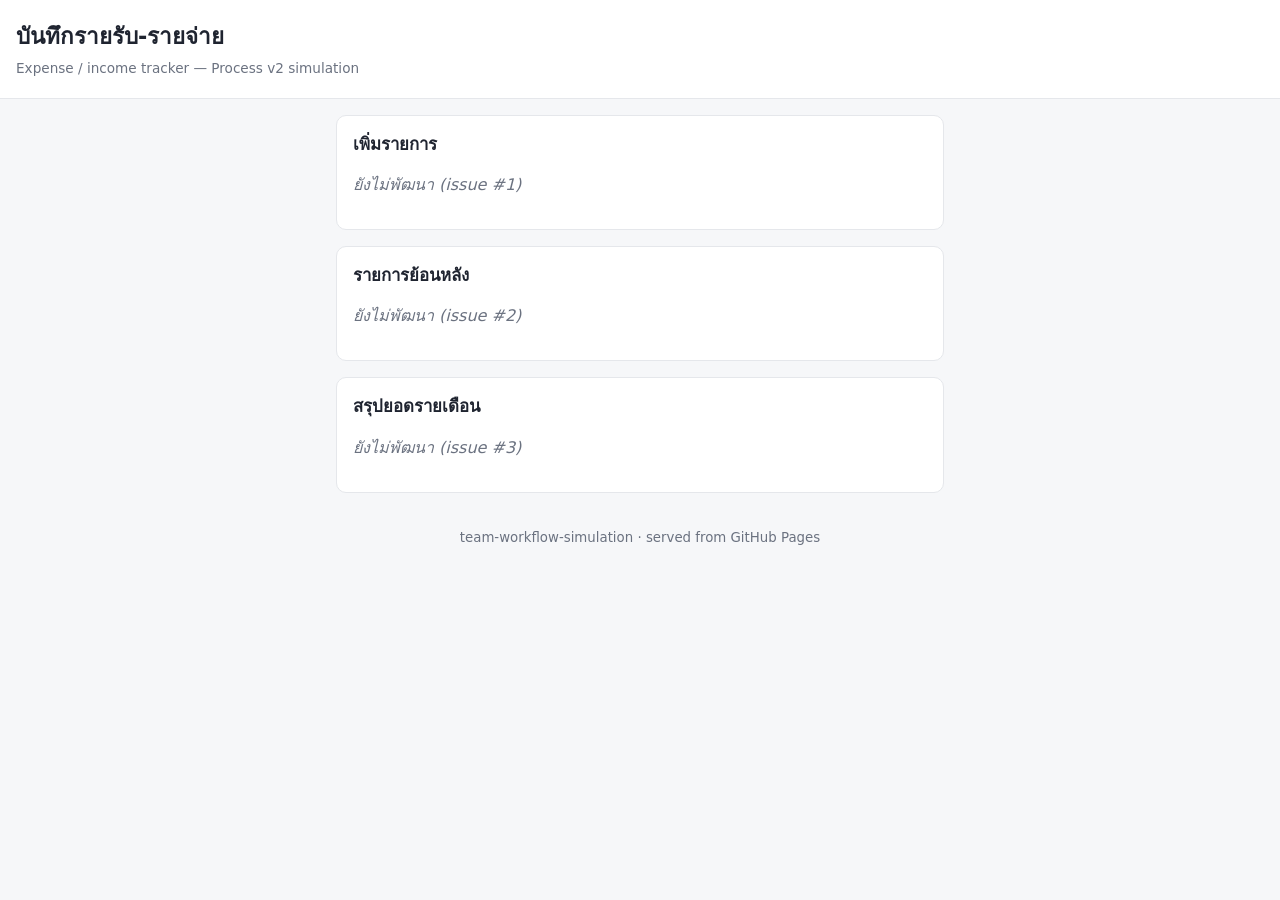
==== develop/index.html @ e01d01f9 "ops: init gh-pages test server + develop/ integration build [Dev]" ====
<!doctype html>
<html lang="th">
<head>
  <meta charset="utf-8">
  <meta name="viewport" content="width=device-width, initial-scale=1">
  <title>บันทึกรายรับ-รายจ่าย</title>
  <link rel="stylesheet" href="styles.css">
</head>
<body>
  <header>
    <h1>บันทึกรายรับ-รายจ่าย</h1>
    <p class="tagline">Expense / income tracker — Process v2 simulation</p>
  </header>

  <main>
    <section id="add-section" aria-labelledby="add-heading">
      <h2 id="add-heading">เพิ่มรายการ</h2>
      <p class="placeholder">ยังไม่พัฒนา (issue #1)</p>
    </section>

    <section id="history-section" aria-labelledby="history-heading">
      <h2 id="history-heading">รายการย้อนหลัง</h2>
      <p class="placeholder">ยังไม่พัฒนา (issue #2)</p>
    </section>

    <section id="summary-section" aria-labelledby="summary-heading">
      <h2 id="summary-heading">สรุปยอดรายเดือน</h2>
      <p class="placeholder">ยังไม่พัฒนา (issue #3)</p>
    </section>
  </main>

  <footer>
    <small>team-workflow-simulation · served from GitHub Pages</small>
  </footer>

  <script src="app.js"></script>
</body>
</html>
---- develop/styles.css ----
:root {
  --bg: #f6f7f9;
  --card: #ffffff;
  --ink: #1f2430;
  --muted: #6b7280;
  --line: #e5e7eb;
  --income: #15803d;
  --expense: #b91c1c;
  --accent: #2563eb;
}

* { box-sizing: border-box; }

body {
  margin: 0;
  font-family: -apple-system, "Segoe UI", "Sarabun", system-ui, sans-serif;
  background: var(--bg);
  color: var(--ink);
  line-height: 1.5;
}

header {
  background: var(--card);
  border-bottom: 1px solid var(--line);
  padding: 1.25rem 1rem;
}
header h1 { margin: 0; font-size: 1.4rem; }
.tagline { margin: 0.25rem 0 0; color: var(--muted); font-size: 0.85rem; }

main {
  max-width: 640px;
  margin: 0 auto;
  padding: 1rem;
  display: grid;
  gap: 1rem;
}

section {
  background: var(--card);
  border: 1px solid var(--line);
  border-radius: 10px;
  padding: 1rem;
}
section h2 { margin: 0 0 0.75rem; font-size: 1.05rem; }

.placeholder { color: var(--muted); font-style: italic; }

label { display: block; font-size: 0.85rem; color: var(--muted); margin-bottom: 0.25rem; }
input, select, button {
  font: inherit;
  padding: 0.5rem 0.6rem;
  border: 1px solid var(--line);
  border-radius: 8px;
  width: 100%;
}
button {
  background: var(--accent);
  color: #fff;
  border: none;
  cursor: pointer;
  width: auto;
}
button.danger { background: var(--expense); }

.field-error { color: var(--expense); font-size: 0.8rem; margin-top: 0.25rem; min-height: 1rem; }

footer {
  max-width: 640px;
  margin: 1rem auto;
  padding: 0 1rem;
  color: var(--muted);
  text-align: center;
}
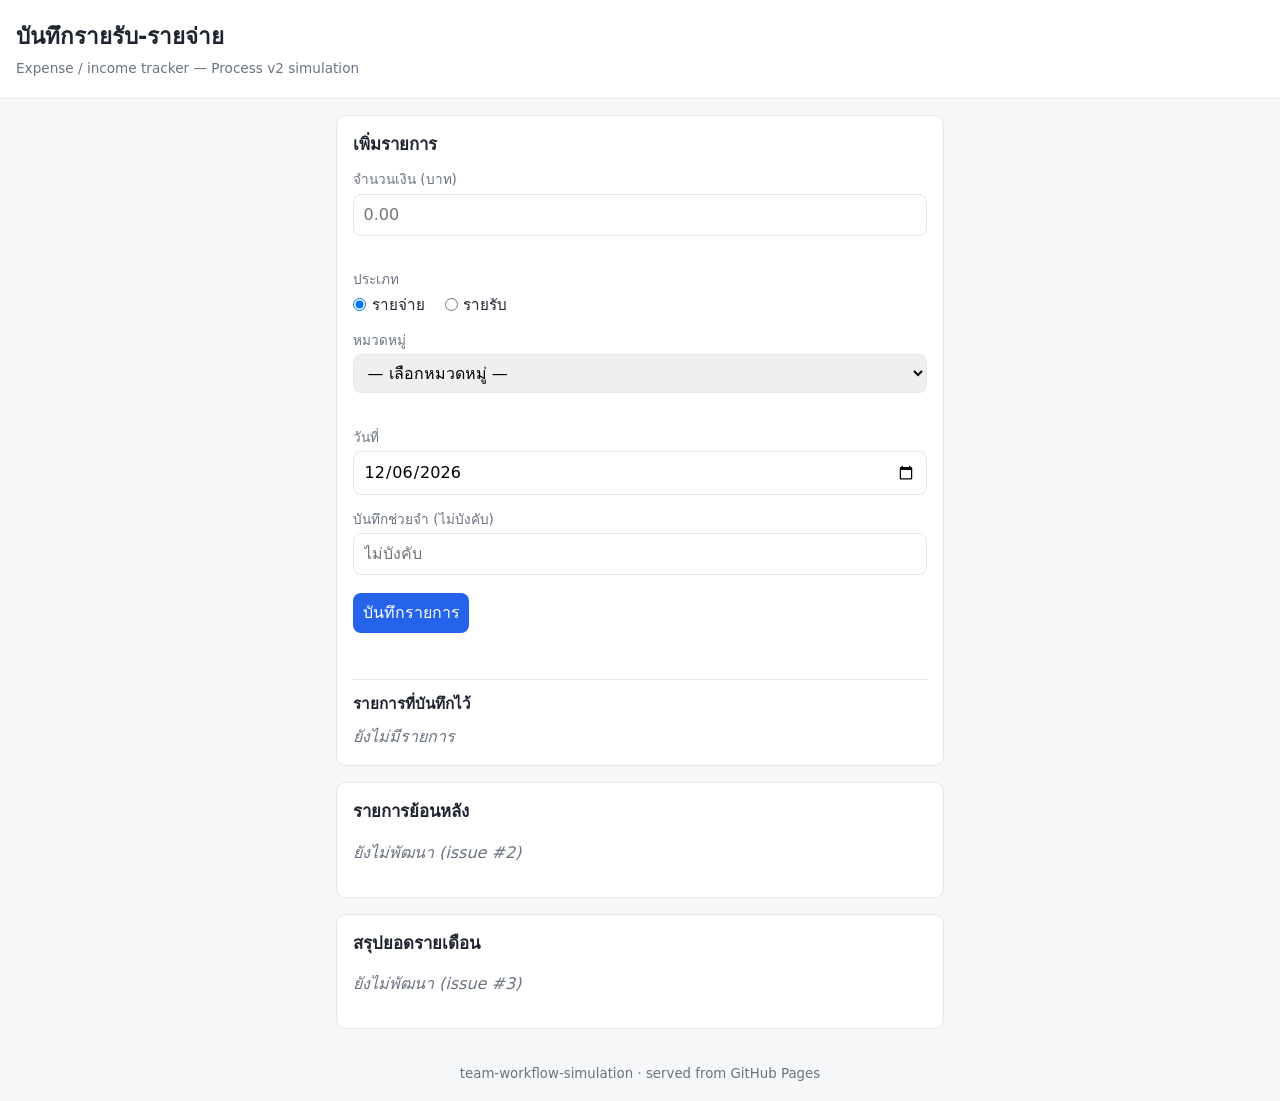
==== commit dfc89448: "deploy: develop integration build @ fa00594 (after #1 merge) [Dev]" ====
--- a/develop/index.html
+++ b/develop/index.html
@@ -15,7 +15,49 @@
   <main>
     <section id="add-section" aria-labelledby="add-heading">
       <h2 id="add-heading">เพิ่มรายการ</h2>
-      <p class="placeholder">ยังไม่พัฒนา (issue #1)</p>
+
+      <form id="add-form" novalidate>
+        <div class="form-row">
+          <label for="amount">จำนวนเงิน (บาท)</label>
+          <input type="number" id="amount" name="amount" inputmode="decimal"
+                 step="0.01" min="0" placeholder="0.00" aria-describedby="amount-error">
+          <p class="field-error" id="amount-error" role="alert" aria-live="assertive"></p>
+        </div>
+
+        <div class="form-row">
+          <span class="label-text" id="type-label">ประเภท</span>
+          <div class="radio-group" role="radiogroup" aria-labelledby="type-label">
+            <label><input type="radio" name="type" value="expense" checked> รายจ่าย</label>
+            <label><input type="radio" name="type" value="income"> รายรับ</label>
+          </div>
+        </div>
+
+        <div class="form-row">
+          <label for="category">หมวดหมู่</label>
+          <select id="category" name="category" aria-describedby="category-error">
+            <option value="">— เลือกหมวดหมู่ —</option>
+          </select>
+          <p class="field-error" id="category-error" role="alert" aria-live="assertive"></p>
+        </div>
+
+        <div class="form-row">
+          <label for="date">วันที่</label>
+          <input type="date" id="date" name="date">
+        </div>
+
+        <div class="form-row">
+          <label for="note">บันทึกช่วยจำ (ไม่บังคับ)</label>
+          <input type="text" id="note" name="note" maxlength="200" placeholder="ไม่บังคับ">
+        </div>
+
+        <button type="submit" id="save-btn">บันทึกรายการ</button>
+        <p class="form-success" id="form-success" role="status" aria-live="polite"></p>
+      </form>
+
+      <div class="added-list-wrap">
+        <h3>รายการที่บันทึกไว้</h3>
+        <ul id="added-list" aria-live="polite"></ul>
+      </div>
     </section>
 
     <section id="history-section" aria-labelledby="history-heading">
--- a/develop/styles.css
+++ b/develop/styles.css
@@ -71,3 +71,98 @@
   color: var(--muted);
   text-align: center;
 }
+
+/* --- add-transaction feature (issue #1) --- */
+
+.form-row { margin-bottom: 0.85rem; }
+
+.label-text {
+  display: block;
+  font-size: 0.85rem;
+  color: var(--muted);
+  margin-bottom: 0.25rem;
+}
+
+.radio-group { display: flex; gap: 1.25rem; }
+.radio-group label {
+  display: inline-flex;
+  align-items: center;
+  gap: 0.35rem;
+  margin: 0;
+  color: var(--ink);
+  font-size: 0.95rem;
+  cursor: pointer;
+}
+.radio-group input[type="radio"] {
+  width: auto;
+  margin: 0;
+}
+
+input[aria-invalid="true"],
+select[aria-invalid="true"] {
+  border-color: var(--expense);
+}
+
+#save-btn { margin-top: 0.25rem; }
+
+.form-success {
+  color: var(--income);
+  font-size: 0.9rem;
+  font-weight: 600;
+  margin: 0.6rem 0 0;
+  min-height: 1rem;
+}
+
+.added-list-wrap {
+  margin-top: 1.25rem;
+  border-top: 1px solid var(--line);
+  padding-top: 0.85rem;
+}
+.added-list-wrap h3 { margin: 0 0 0.6rem; font-size: 0.95rem; }
+
+#added-list {
+  list-style: none;
+  margin: 0;
+  padding: 0;
+  display: grid;
+  gap: 0.5rem;
+}
+
+.tx-empty { color: var(--muted); font-style: italic; }
+
+.tx-item {
+  display: flex;
+  flex-wrap: wrap;
+  align-items: baseline;
+  gap: 0.5rem;
+  padding: 0.55rem 0.7rem;
+  border: 1px solid var(--line);
+  border-left-width: 4px;
+  border-radius: 8px;
+  background: var(--bg);
+}
+.tx-item.tx-income { border-left-color: var(--income); }
+.tx-item.tx-expense { border-left-color: var(--expense); }
+
+.tx-type {
+  font-weight: 600;
+  font-size: 0.78rem;
+  padding: 0.1rem 0.5rem;
+  border-radius: 999px;
+  color: #fff;
+}
+.tx-income .tx-type { background: var(--income); }
+.tx-expense .tx-type { background: var(--expense); }
+
+.tx-cat { font-weight: 600; }
+
+.tx-amount {
+  margin-left: auto;
+  font-variant-numeric: tabular-nums;
+  font-weight: 600;
+}
+.tx-income .tx-amount { color: var(--income); }
+.tx-expense .tx-amount { color: var(--expense); }
+
+.tx-date { color: var(--muted); font-size: 0.8rem; width: 100%; }
+.tx-note { color: var(--muted); font-size: 0.85rem; width: 100%; }
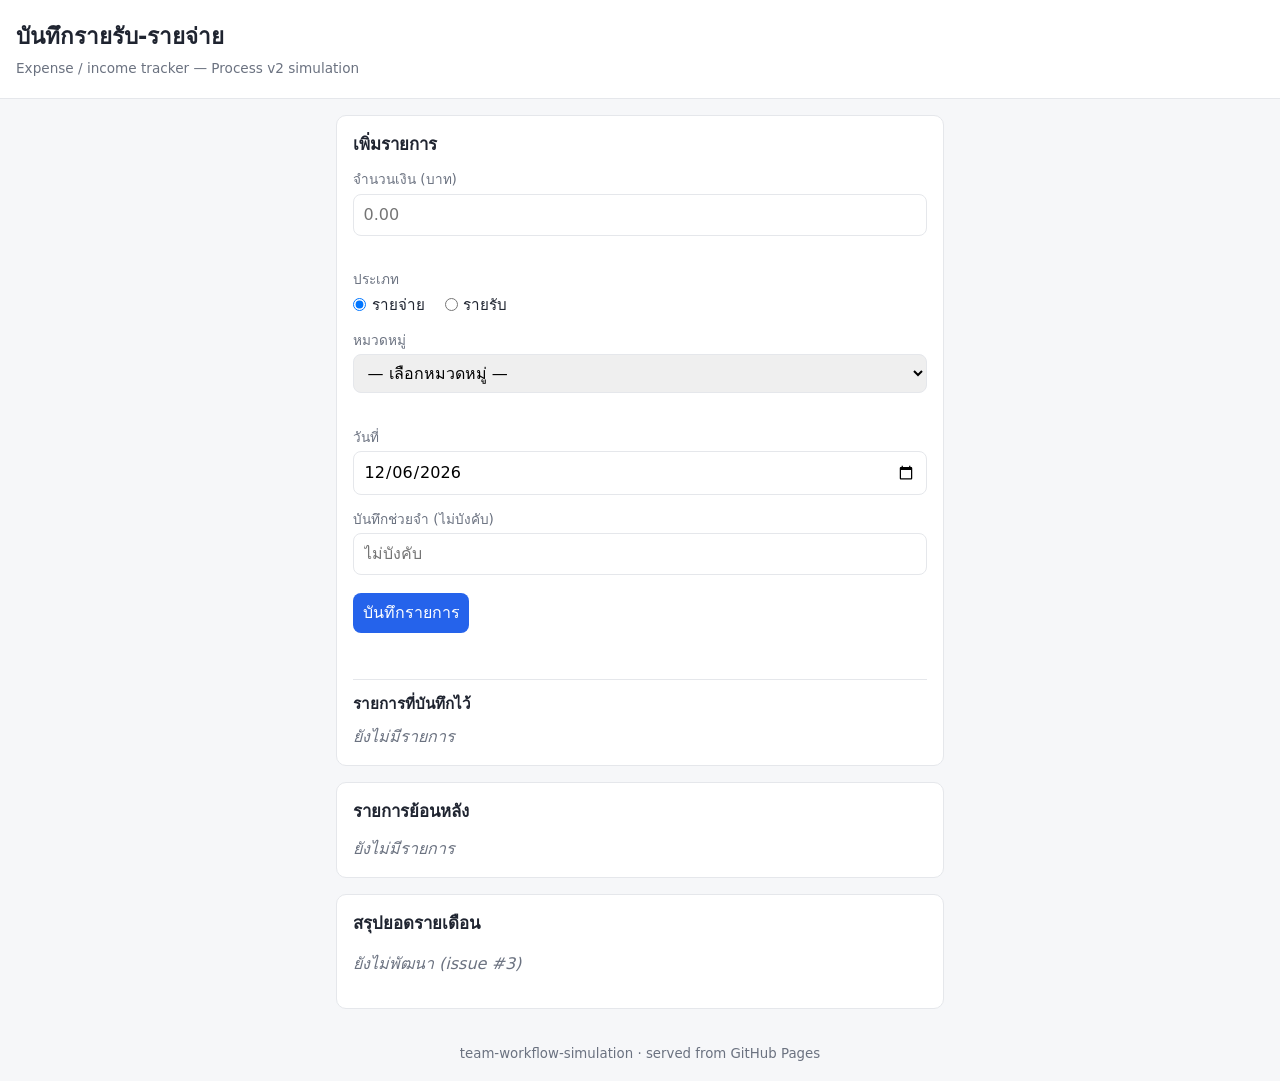
==== commit 128d4c72: "deploy: develop integration build @ 21821cf (after #2 merge) [Dev]" ====
--- a/develop/index.html
+++ b/develop/index.html
@@ -62,7 +62,7 @@
 
     <section id="history-section" aria-labelledby="history-heading">
       <h2 id="history-heading">รายการย้อนหลัง</h2>
-      <p class="placeholder">ยังไม่พัฒนา (issue #2)</p>
+      <ul id="history-list" aria-live="polite"></ul>
     </section>
 
     <section id="summary-section" aria-labelledby="summary-heading">
--- a/develop/styles.css
+++ b/develop/styles.css
@@ -166,3 +166,45 @@
 
 .tx-date { color: var(--muted); font-size: 0.8rem; width: 100%; }
 .tx-note { color: var(--muted); font-size: 0.85rem; width: 100%; }
+
+/* --- history-list feature (issue #2) --- */
+
+#history-list {
+  list-style: none;
+  margin: 0;
+  padding: 0;
+  display: grid;
+  gap: 0.5rem;
+}
+
+/* Small per-row delete button (reuses .danger colour). */
+.tx-delete {
+  width: auto;
+  padding: 0.3rem 0.75rem;
+  font-size: 0.8rem;
+  border-radius: 999px;
+}
+
+/* Highlight a row while its inline confirmation is open. */
+.tx-item.tx-confirming { outline: 2px solid var(--expense); outline-offset: -2px; }
+
+/* Inline delete confirmation — replaces native window.confirm(). */
+.tx-confirm {
+  width: 100%;
+  display: flex;
+  flex-wrap: wrap;
+  align-items: center;
+  gap: 0.5rem;
+  margin-top: 0.4rem;
+  padding-top: 0.5rem;
+  border-top: 1px dashed var(--line);
+}
+.tx-confirm-text { font-size: 0.85rem; font-weight: 600; margin-right: auto; }
+.tx-confirm-yes,
+.tx-confirm-no {
+  width: auto;
+  padding: 0.3rem 0.75rem;
+  font-size: 0.8rem;
+  border-radius: 999px;
+}
+.tx-confirm-no { background: var(--muted); }
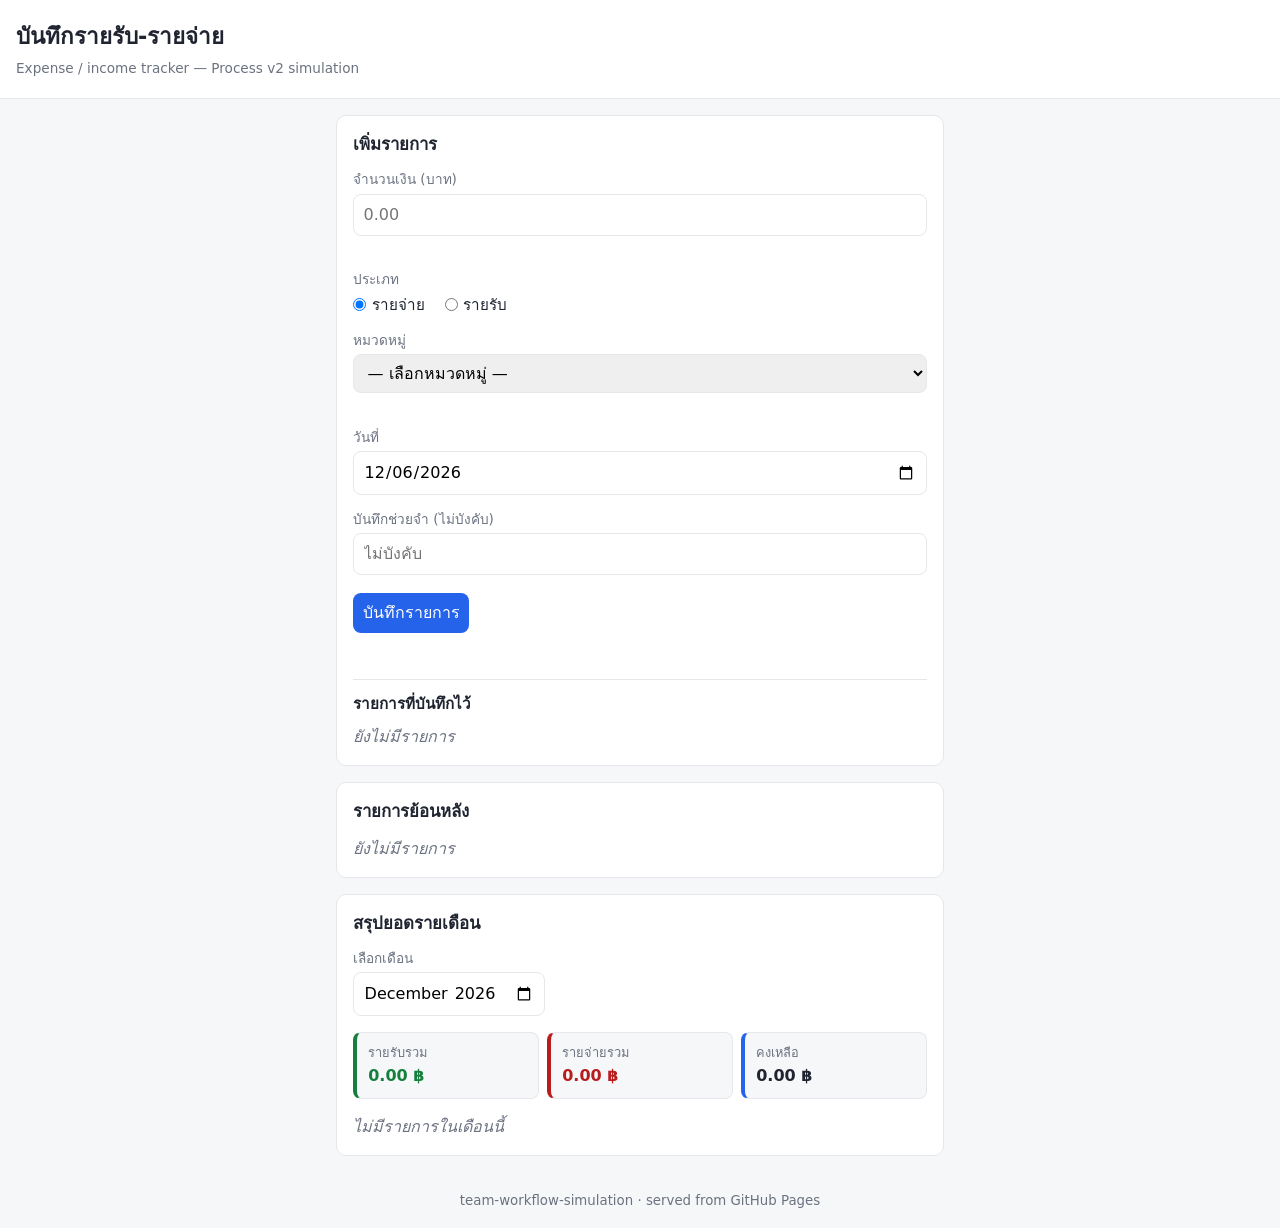
==== commit 167579f4: "deploy: develop integration build @ 47d541d (after #3 merge) [Dev]" ====
--- a/develop/index.html
+++ b/develop/index.html
@@ -67,7 +67,13 @@
 
     <section id="summary-section" aria-labelledby="summary-heading">
       <h2 id="summary-heading">สรุปยอดรายเดือน</h2>
-      <p class="placeholder">ยังไม่พัฒนา (issue #3)</p>
+
+      <div class="form-row summary-controls">
+        <label for="summary-month">เลือกเดือน</label>
+        <input type="month" id="summary-month" name="summary-month">
+      </div>
+
+      <div id="summary-body" class="summary-body" aria-live="polite"></div>
     </section>
   </main>
 
--- a/develop/styles.css
+++ b/develop/styles.css
@@ -208,3 +208,75 @@
   border-radius: 999px;
 }
 .tx-confirm-no { background: var(--muted); }
+
+/* --- monthly-summary feature (issue #3) --- */
+
+.summary-controls { margin-bottom: 1rem; }
+#summary-month { max-width: 12rem; }
+
+.summary-body { display: grid; gap: 1rem; }
+
+.summary-empty { color: var(--muted); font-style: italic; margin: 0; }
+
+.summary-totals {
+  display: grid;
+  grid-template-columns: repeat(3, 1fr);
+  gap: 0.5rem;
+}
+@media (max-width: 460px) {
+  .summary-totals { grid-template-columns: 1fr; }
+}
+
+.summary-stat {
+  display: flex;
+  flex-direction: column;
+  gap: 0.15rem;
+  padding: 0.6rem 0.7rem;
+  border: 1px solid var(--line);
+  border-left-width: 4px;
+  border-radius: 8px;
+  background: var(--bg);
+}
+.summary-stat-label { font-size: 0.8rem; color: var(--muted); }
+.summary-stat-value {
+  font-weight: 700;
+  font-variant-numeric: tabular-nums;
+}
+.summary-stat.is-income { border-left-color: var(--income); }
+.summary-stat.is-income .summary-stat-value { color: var(--income); }
+.summary-stat.is-expense { border-left-color: var(--expense); }
+.summary-stat.is-expense .summary-stat-value { color: var(--expense); }
+.summary-stat.is-positive { border-left-color: var(--accent); }
+.summary-stat.is-negative { border-left-color: var(--expense); }
+.summary-stat.is-negative .summary-stat-value { color: var(--expense); }
+
+.summary-breakdown { display: grid; gap: 0.85rem; }
+
+.summary-group-title { margin: 0 0 0.4rem; font-size: 0.9rem; }
+.summary-group.side-income .summary-group-title { color: var(--income); }
+.summary-group.side-expense .summary-group-title { color: var(--expense); }
+
+.summary-cat-list {
+  list-style: none;
+  margin: 0;
+  padding: 0;
+  display: grid;
+  gap: 0.35rem;
+}
+.summary-cat {
+  display: flex;
+  align-items: baseline;
+  gap: 0.5rem;
+  padding: 0.4rem 0.6rem;
+  border: 1px solid var(--line);
+  border-radius: 8px;
+  background: var(--bg);
+}
+.summary-cat-name { font-weight: 600; }
+.summary-cat-amount {
+  margin-left: auto;
+  font-variant-numeric: tabular-nums;
+  font-weight: 600;
+}
+.summary-group.side-income .summary-cat-amount { color: var(--income); }
+.summary-group.side-expense .summary-cat-amount { color: var(--expense); }
